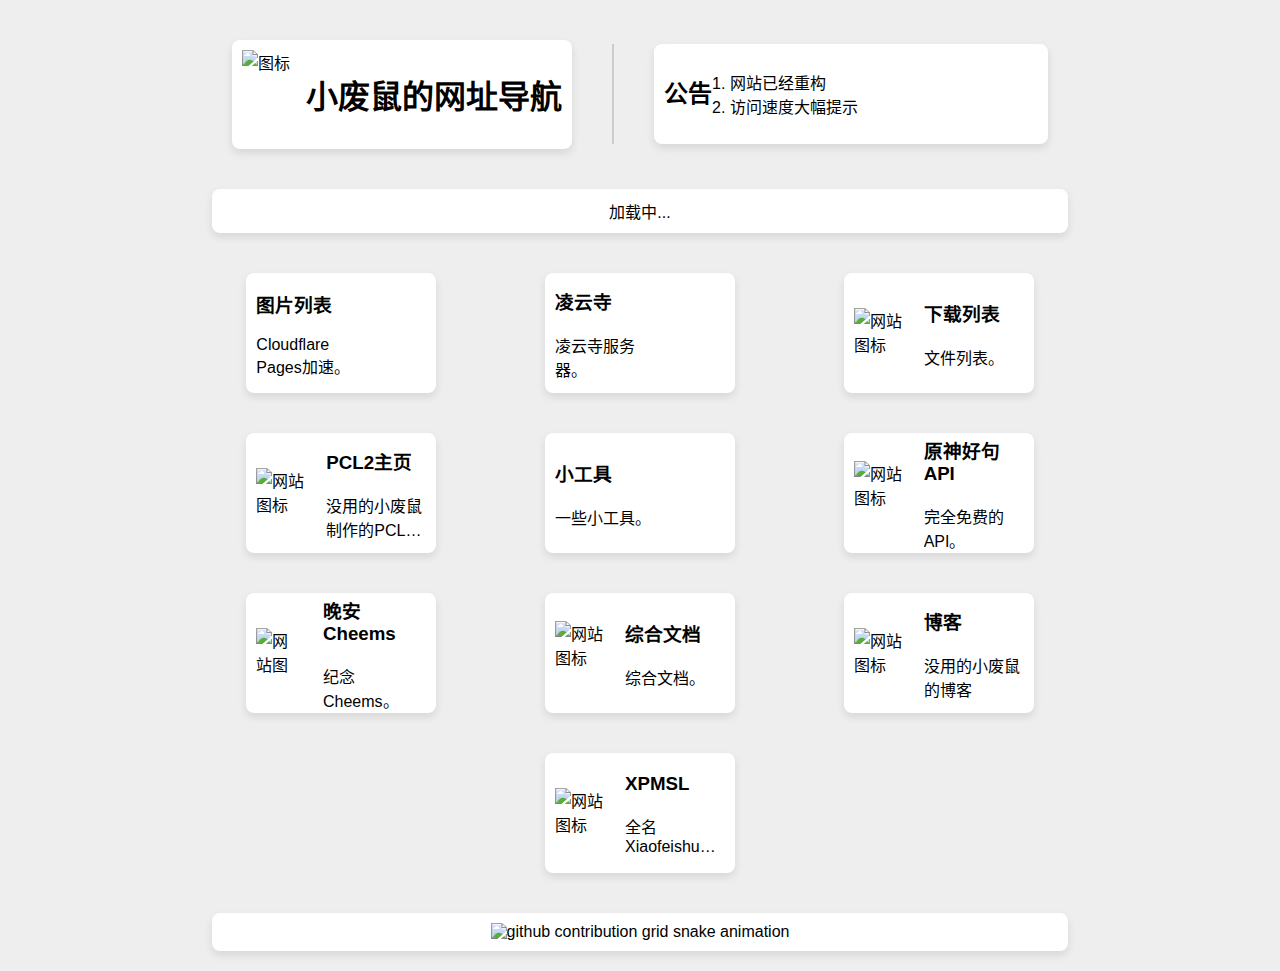
==== index.html @ bbdb9bb3 "更新 index.html" ====
<!DOCTYPE html>
<html lang="zh-cn">

<head>
  <meta charset="UTF-8">
  <meta name="viewport" content="width=device-width, initial-scale=1.0">
  <title>小废鼠的网址导航</title>
  <link rel="shortcut icon" type="image/ico" href="https://xiaofeishu-picture.pages.dev/picture/5.png">
  <style>
    body {
      margin: 0 15%;
      font-family: Arial, sans-serif;
      background-color: #eeeeee;
    }

    .top-container {
      display: flex;
      justify-content: space-around;
      align-items: center;
      margin: 20px;
    }

    .card-link {
      text-decoration: none;
      color: inherit;
    }

    .card-link:hover .card {
      box-shadow: 0 8px 16px rgba(0, 0, 0, 0.2);
    }

    .card {
      box-shadow: 0 4px 8px rgba(0, 0, 0, 0.1);
      margin: 20px;
      padding: 10px;
      border-radius: 8px;
      background-color: white;
      display: flex;
      align-items: center;
      gap: 20px;
      /*max-width: 70%;
      min-width: 70%;*/
      width: 170px;
      height: 100px;
      transition: all 1s ease;
    }

    @media (max-width: 650px) {
      .card {
        flex-direction: column;
        /* 切换为垂直布局 */
        max-width: none;
        /* 移除最大宽度限制，允许卡片填满容器 */
        margin: 20px 0;
        /* 调整边距 */
      }

    }

    .card_b {
      box-shadow: 0 4px 8px rgba(0, 0, 0, 0.1);
      margin: 20px;
      padding: 10px;
      border-radius: 8px;
      background-color: white;
      display: flex;
    }

    .small-card img {
      width: 50px;
      /* 或根据需要调整 */
      height: 50px;
      /* 保持图标的宽高比 */
    }

    .card-content {
      flex-grow: 1;
    }

    .divider {
      height: 100px;
      /* 调整分割线高度 */
      width: 2px;
      /* 分割线宽度 */
      background-color: #ccc;
      /* 分割线颜色 */
      margin: 0 20px;
      /* 分割线的左右间距 */
    }

    .card-container {
      display: flex;
      flex-wrap: wrap;
      justify-content: space-around;
    }

    .announcement-card {
      flex-grow: 1;
      /* 确保卡片可以根据内容伸展 */
      text-align: right;
      float: right;
      max-width: 50%;
    }

    .small-card {
      flex-basis: 15px;
    }

    @media (max-width: 768px) {
      .top-container {
        flex-direction: column;
        /* 移动端改为垂直布局 */
      }

      .divider {
        width: 80%;
        /* 调整为水平分割线 */
        height: 2px;
        margin: 20px auto;
        /* 居中显示 */
      }

      .card {
        height: 175px;
      }
    }

    a {
      color: #000000;
      text-decoration: none;
      font-style: normal;
    }

    #announcement-content {
      text-align: left;
    }

    large-card {
      flex-grow: 1;
      text-align: left;
      float: left;
    }

    .center {
      text-align: center;
    }

    .card-content p {
      display: -webkit-box;
      -webkit-line-clamp: 2;
      /* 限制在两行 */
      -webkit-box-orient: vertical;
      overflow: hidden;
      text-overflow: ellipsis;
      width: 100px;
      /* 或者任何适合你设计的宽度 */
    }
  </style>
  <style>
    .card-link {
      position: relative;
      display: inline-block;
      /* 或者 block，取决于你的布局需求 */
    }

    .tooltip-content {
      visibility: hidden;
      width: 120px;
      background-color: black;
      color: #fff;
      text-align: center;
      border-radius: 6px;
      padding: 5px 0;

      /* 位置调整 */
      position: absolute;
      z-index: 1;
      bottom: 90%;
      /* 默认在上方显示 */
      left: 50%;
      transform: translateX(-50%);

      opacity: 0;
      transition: opacity 0.3s ease-in-out;
    }

    .card-link:hover .tooltip-content {
      visibility: visible;
      opacity: 1;
    }
  </style>
  <style>
    @keyframes cardSlideUp {
      0% {
        opacity: 0;
        transform: translateY(20px);
      }

      100% {
        opacity: 1;
        transform: translateY(0);
      }
    }

    .card-animation {
      animation-name: cardSlideUp;
      animation-duration: 0.8s;
      animation-fill-mode: both;
    }
  </style>
  <script>
    document.addEventListener('DOMContentLoaded', function () {
      const cards = document.querySelectorAll('.card');
      cards.forEach((card, index) => {
        // 为每个卡片设置不同的动画延迟
        card.style.animationDelay = `${index * 0.1}s`;
        card.classList.add('card-animation');
      });
    });

  </script>
  <script>
    document.addEventListener('DOMContentLoaded', function () {
      var tooltipContainers = document.querySelectorAll('.tooltip-container');

      tooltipContainers.forEach(function (container) {
        var tooltip = container.querySelector('.tooltip-content');
        container.addEventListener('mouseenter', function () {
          // 检查如果元素靠近顶部
          var elemRect = container.getBoundingClientRect();
          if (elemRect.top < window.innerHeight / 2) {
            // 如果元素在视口的上半部分，显示提示框在下方
            tooltip.classList.add('tooltip-bottom');
          } else {
            // 否则，显示在上方（默认）
            tooltip.classList.remove('tooltip-bottom');
          }
        });
      });
    });


  </script>
  <script src="https://ymh-resource-files.pages.dev/js/xn.js"></script>
</head>

<body>

  <div class="top-container">
    <a href="https://ymh0000123.github.io/">
      <div class="card_b large-card">
        <img src="https://xiaofeishu-picture2.pages.dev/picture/5.webp" alt="图标" style="width: 64px;height: 64px;">
        <h1>小废鼠的网址导航</h1>
      </div>
    </a>

    <div class="divider"></div>

    <div class="announcement-card card_b">
      <h2>公告</h2>
      <p id="announcement-content">加载中...</p>
    </div>
  </div>

  <div class="card_b" style="display: flex; justify-content: center; align-items: center; height: 10%;">
    <span id="ys">加载中...</span>
  </div>

  <div class="card-container">
    <a href="https://xiaofeishu-picture.pages.dev/" class="card-link">
      <div class="card small-card">
        <div class="card-content">
          <h3>图片列表</h3>
          <p>Cloudflare Pages加速。</p>
        </div>
      </div>
      <div class="tooltip-content">Cloudflare Pages加速</div>
    </a>

    <a href="https://ymh0000123.github.io/lingyunshu.github.io/index.html" class="card-link">
      <div class="card small-card">
        <div class="card-content">
          <h3>凌云寺</h3>
          <p>凌云寺服务器。</p>
        </div>
      </div>
      <div class="tooltip-content">凌云寺服务器</div>
    </a>
    <a href="https://ymh0000123.github.io/download-links/index.html" class="card-link">
      <div class="card small-card">
        <img src="https://xiaofeishu-picture2.pages.dev/picture/202402161807.webp" alt="网站图标">
        <div class="card-content">
          <h3>下载列表</h3>
          <p>文件列表。</p>
        </div>
      </div>
      <div class="tooltip-content">文件列表</div>
    </a>
    <a href="https://ymh0000123.github.io/xiaofeisu_index_pcl2/index.html" class="card-link">
      <div class="card small-card">
        <img src="https://xiaofeishu-picture2.pages.dev/picture/20230531194006.webp" alt="网站图标">
        <div class="card-content">
          <h3>PCL2主页</h3>
          <p>没用的小废鼠制作的PCL主页。</p>
        </div>
      </div>
      <div class="tooltip-content">没用的小废鼠制作的PCL主页</div>
    </a>
    <a href="https://ymh0000123.github.io/tools/index.html" class="card-link">
      <div class="card small-card">
        <div class="card-content">
          <h3>小工具</h3>
          <p>一些小工具。</p>
        </div>
      </div>
      <div class="tooltip-content">一些小工具</div>
    </a>
    <a href="https://ymh0000123.github.io/Genshin-Good-words/" class="card-link">
      <div class="card small-card">
        <img src="https://xiaofeishu-picture2.pages.dev/picture/ico.webp" alt="网站图标" style="width: 74px;height: 64px;">
        <div class="card-content">
          <h3>原神好句API</h3>
          <p>完全免费的API。</p>
        </div>
      </div>
      <div class="tooltip-content">完全免费的API</div>
    </a>
    <a href="https://ymh0000123.github.io/Goodbye-cheems/index.html" class="card-link">
      <div class="card small-card">
        <img src="https://ymh0000123.github.io/Goodbye-cheems/psc.jpg" alt="网站图标">
        <div class="card-content">
          <h3>晚安Cheems</h3>
          <p>纪念Cheems。</p>
        </div>
      </div>
      <div class="tooltip-content">纪念Cheems</div>
    </a>
    <a href="https://ymh0000123.github.io/dochub/index.html" class="card-link">
      <div class="card small-card">
        <img src="https://xiaofeishu-picture2.pages.dev/picture/ico.webp" alt="网站图标" style="width: 74px;height: 64px;">
        <div class="card-content">
          <h3>综合文档</h3>
          <p>综合文档。</p>
        </div>
      </div>
      <div class="tooltip-content">综合文档</div>
    </a>
    <a href="https://xiaofeishu-boke.netlify.app/" class="card-link">
      <div class="card small-card">
        <img src="https://xiaofeishu-picture2.pages.dev/picture/6.webp" alt="网站图标">
        <div class="card-content">
          <h3>博客</h3>
          <p>没用的小废鼠的博客</p>
        </div>
      </div>
      <div class="tooltip-content">没用的小废鼠的博客</div>
    </a>
    <a href="https://ymh0000123.github.io/XPMSL/" class="card-link">
      <div class="card small-card">
        <img src="https://xiaofeishu-picture2.pages.dev/picture/5.webp" alt="网站图标">
        <div class="card-content">
          <h3>XPMSL</h3>
          <p>全名Xiaofeishu Python Minecraft Server Launcher</p>
        </div>
      </div>
      <div class="tooltip-content">全名Xiaofeishu Python Minecraft Server Launcher</div>
    </a>
  </div>
  <div class="card_b" style="display: flex; justify-content: center; align-items: center; height: 3%;">
    <img alt="github contribution grid snake animation"
      src="https://raw.cachefly.998111.xyz/ymh0000123/ymh0000123/output/github-contribution-grid-snake.svg"
      style="max-width:100%; display: block; margin: 0 auto;">
  </div>
  <script>
    // 获取公告内容
    fetch('announcement.txt')
      .then(response => {
        // 检查响应状态
        if (!response.ok) {
          throw new Error('无法获取公告内容');
        }
        // 将响应转换为文本
        return response.text();
      })
      .then(text => {
        // 将文本内容填充到公告卡片中
        document.getElementById('announcement-content').innerText = text;
      })
      .catch(error => {
        // 显示错误信息
        document.getElementById('announcement-content').innerText = '加载公告内容时出错: ' + error.message;
        console.error('获取公告内容时出错:', error);
      });
  </script>
  <script>
    //原神好句api by没用的小废鼠
    fetch('https://unpkg.com/genshin-good-words/Good-words.txt')
      .then(response => response.text())
      .then(data => {
        const lines = data.split('\n');
        const randomLine = lines[Math.floor(Math.random() * lines.length)];
        document.getElementById('ys').innerText = randomLine;
      })
      .catch(error => {
        console.error('原神好句API出现错误 Error fetching ys:', error);
      });
  </script>
</body>

</html>
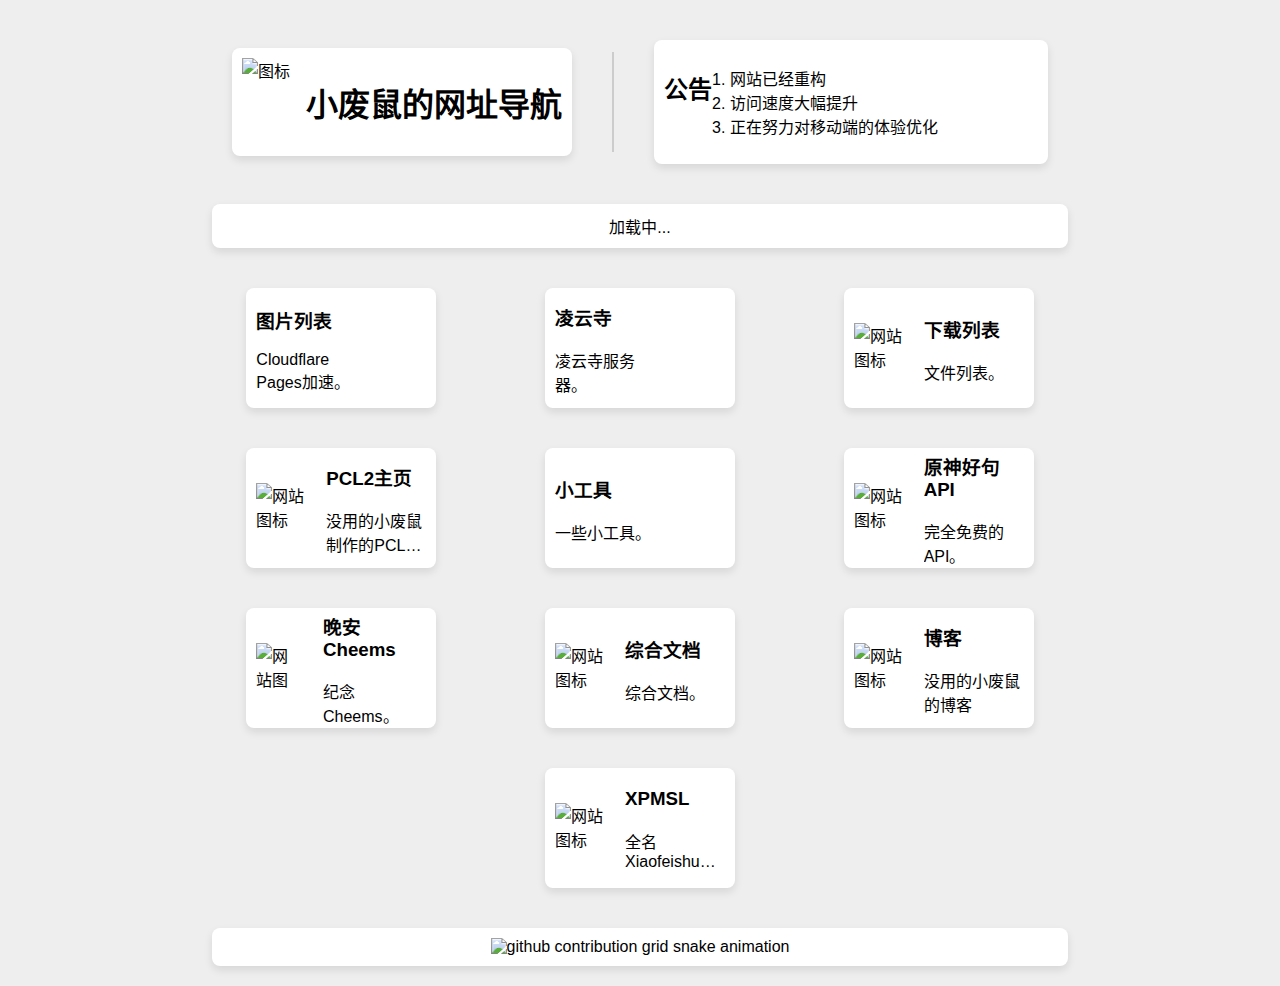
==== commit f76fc94e: "1" ====
--- a/index.html
+++ b/index.html
@@ -45,7 +45,7 @@
       transition: all 1s ease;
     }
 
-    @media (max-width: 650px) {
+    @media (max-width: 768px) {
       .card {
         flex-direction: column;
         /* 切换为垂直布局 */
@@ -121,7 +121,8 @@
       }
 
       .card {
-        height: 175px;
+        height: 210px;
+        width: 100px;
       }
     }
 
@@ -204,7 +205,7 @@
 
     .card-animation {
       animation-name: cardSlideUp;
-      animation-duration: 0.8s;
+      animation-duration: 1.5s;
       animation-fill-mode: both;
     }
   </style>
@@ -317,7 +318,7 @@
     </a>
     <a href="https://ymh0000123.github.io/Genshin-Good-words/" class="card-link">
       <div class="card small-card">
-        <img src="https://xiaofeishu-picture2.pages.dev/picture/ico.webp" alt="网站图标" style="width: 74px;height: 64px;">
+        <img src="https://xiaofeishu-picture2.pages.dev/picture/ico.webp" alt="网站图标" style="width: 58.3333333333px;height: 50px;">
         <div class="card-content">
           <h3>原神好句API</h3>
           <p>完全免费的API。</p>
@@ -337,7 +338,7 @@
     </a>
     <a href="https://ymh0000123.github.io/dochub/index.html" class="card-link">
       <div class="card small-card">
-        <img src="https://xiaofeishu-picture2.pages.dev/picture/ico.webp" alt="网站图标" style="width: 74px;height: 64px;">
+        <img src="https://xiaofeishu-picture2.pages.dev/picture/ico.webp" alt="网站图标" style="width: 58.3333333333px;height: 50px;">
         <div class="card-content">
           <h3>综合文档</h3>
           <p>综合文档。</p>
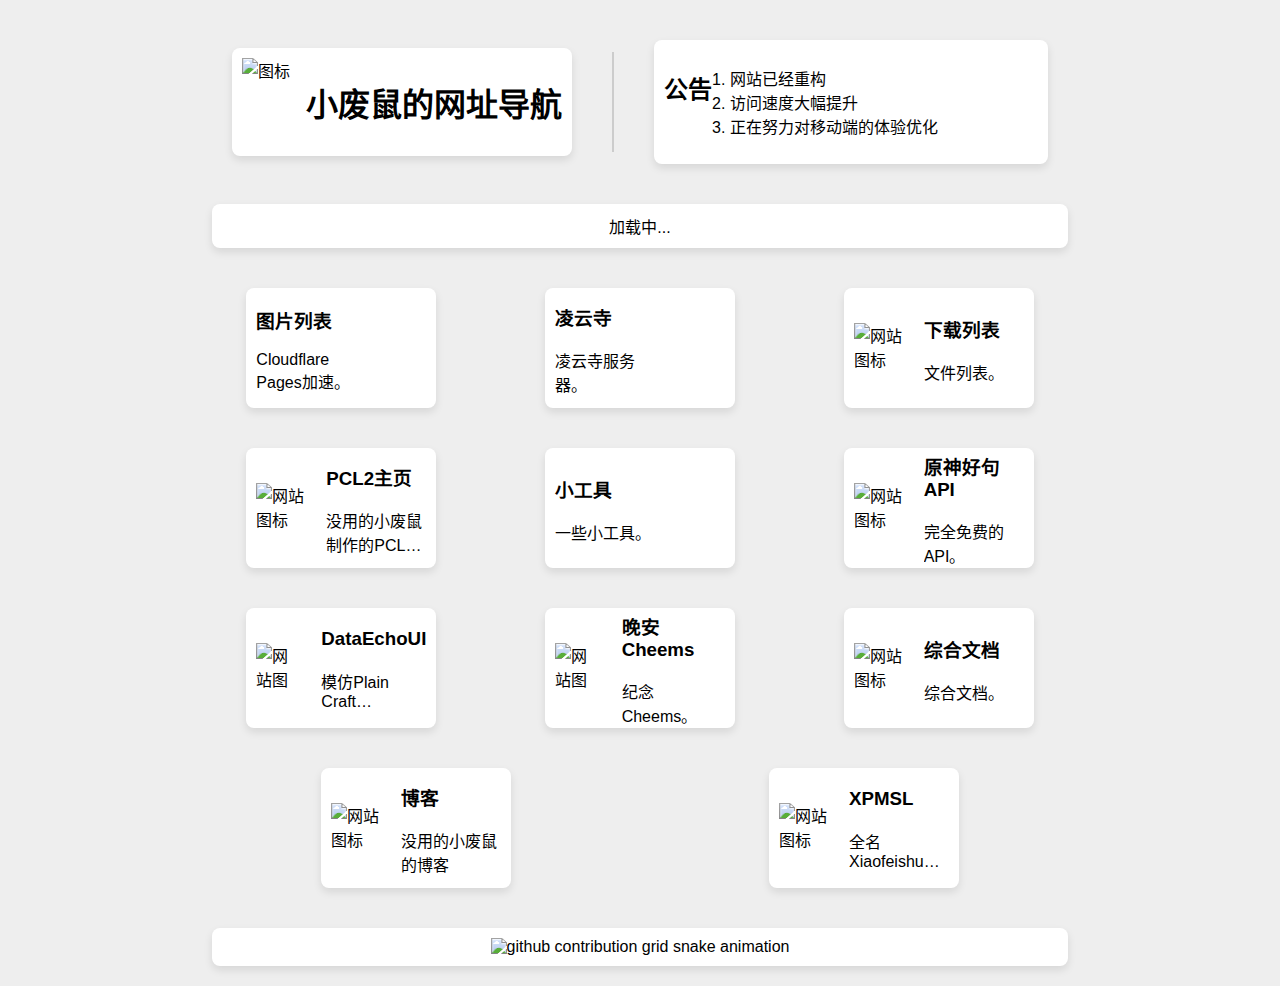
==== commit 4011d7e9: "更新 index.html" ====
--- a/index.html
+++ b/index.html
@@ -325,6 +325,16 @@
         </div>
       </div>
       <div class="tooltip-content">完全免费的API</div>
+    </a>
+    <a href="https://ymh0000123.github.io/DataEchoUI/" class="card-link">
+      <div class="card small-card">
+        <img src="https://xiaofeishu-picture2.pages.dev/picture/ico.webp" alt="网站图标" style="width: 58.3333333333px;height: 50px;">
+        <div class="card-content">
+          <h3>DataEchoUI</h3>
+          <p>模仿Plain Craft Launcher 2的ui。</p>
+        </div>
+      </div>
+      <div class="tooltip-content">模仿Plain Craft Launcher 2的ui</div>
     </a>
     <a href="https://ymh0000123.github.io/Goodbye-cheems/index.html" class="card-link">
       <div class="card small-card">
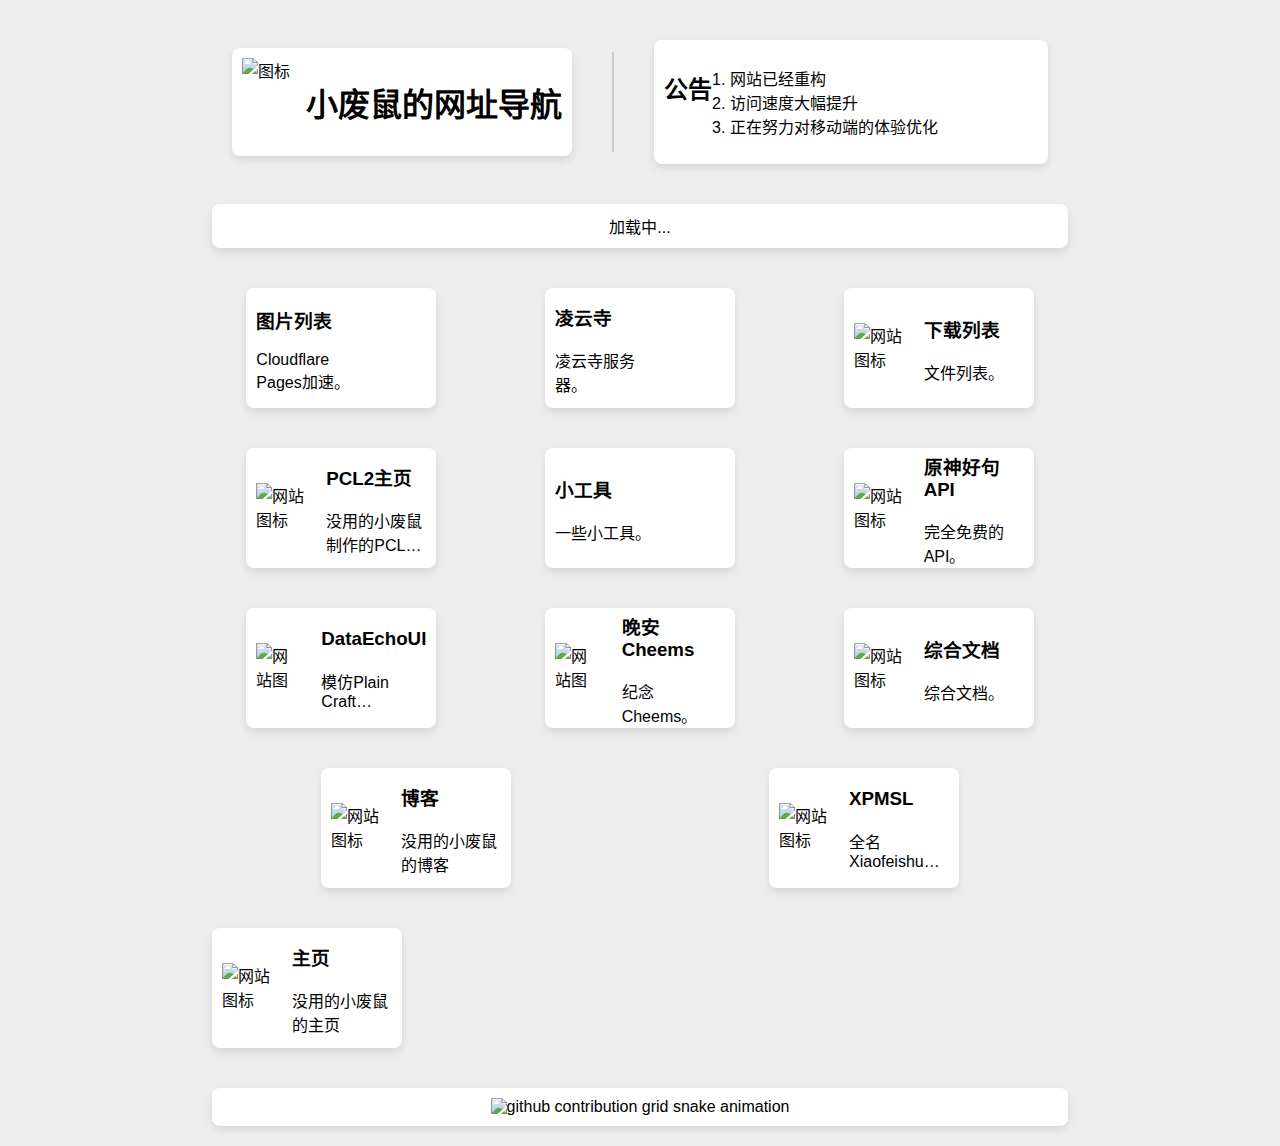
==== commit a2f079d0: "Update index.html" ====
--- a/index.html
+++ b/index.html
@@ -377,6 +377,16 @@
       <div class="tooltip-content">全名Xiaofeishu Python Minecraft Server Launcher</div>
     </a>
   </div>
+  <a href="https://xn--tiqx05ai2bf02h27g.pages.dev/" class="card-link">
+    <div class="card small-card">
+      <img src="https://xiaofeishu-picture2.pages.dev/picture/6.webp" alt="网站图标">
+      <div class="card-content">
+        <h3>主页</h3>
+        <p>没用的小废鼠的主页</p>
+      </div>
+    </div>
+    <div class="tooltip-content">没用的小废鼠的主页</div>
+  </a>
   <div class="card_b" style="display: flex; justify-content: center; align-items: center; height: 3%;">
     <img alt="github contribution grid snake animation"
       src="https://raw.cachefly.998111.xyz/ymh0000123/ymh0000123/output/github-contribution-grid-snake.svg"
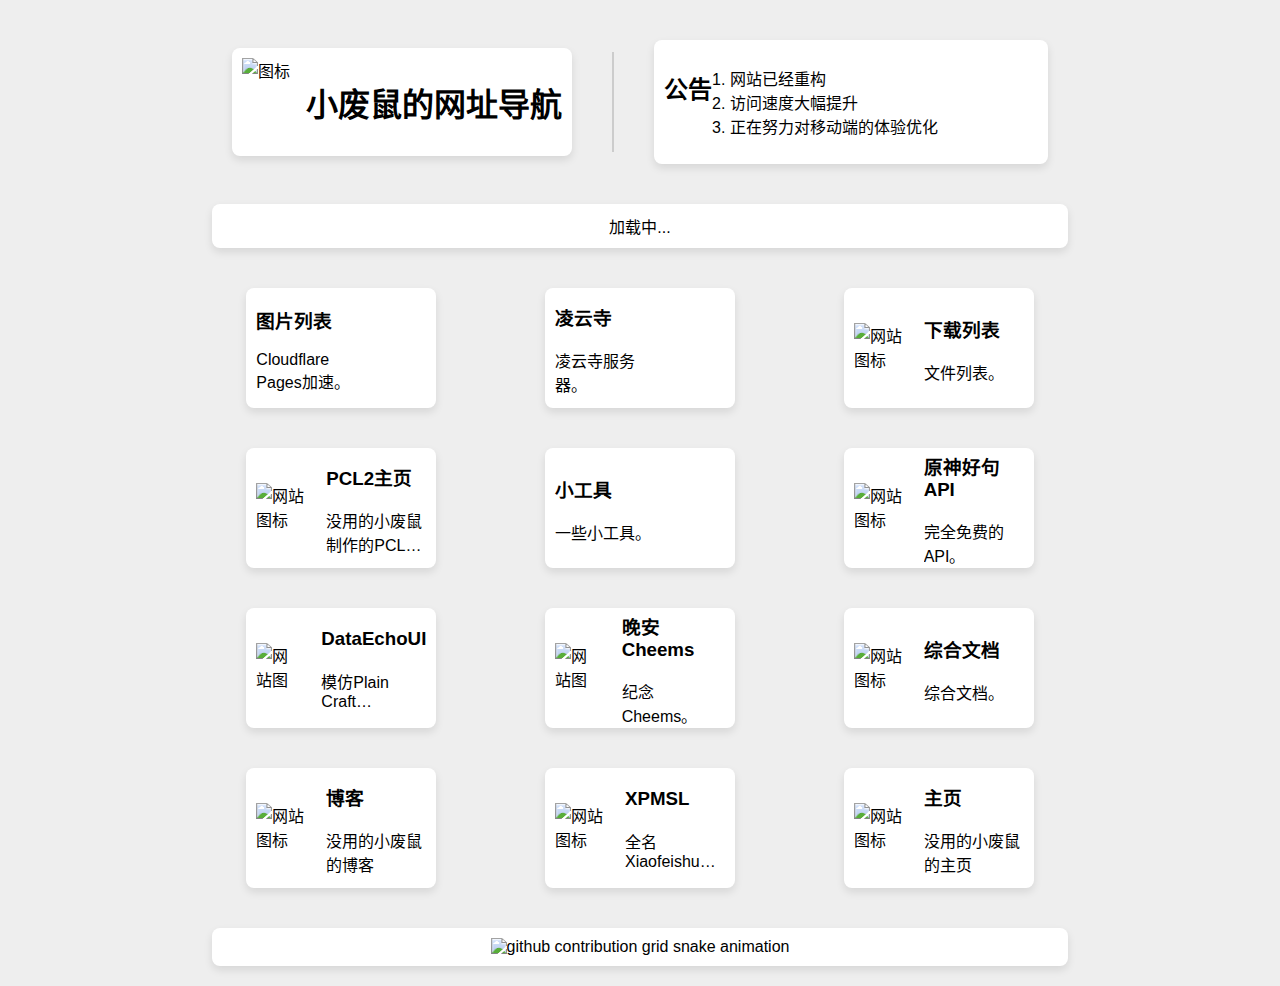
==== commit e1f7d9c2: "Update index.html" ====
--- a/index.html
+++ b/index.html
@@ -376,17 +376,18 @@
       </div>
       <div class="tooltip-content">全名Xiaofeishu Python Minecraft Server Launcher</div>
     </a>
+    <a href="https://xn--tiqx05ai2bf02h27g.pages.dev/" class="card-link">
+      <div class="card small-card">
+        <img src="https://xiaofeishu-picture2.pages.dev/picture/6.webp" alt="网站图标">
+        <div class="card-content">
+          <h3>主页</h3>
+          <p>没用的小废鼠的主页</p>
+        </div>
+      </div>
+      <div class="tooltip-content">没用的小废鼠的主页</div>
+    </a>
   </div>
-  <a href="https://xn--tiqx05ai2bf02h27g.pages.dev/" class="card-link">
-    <div class="card small-card">
-      <img src="https://xiaofeishu-picture2.pages.dev/picture/6.webp" alt="网站图标">
-      <div class="card-content">
-        <h3>主页</h3>
-        <p>没用的小废鼠的主页</p>
-      </div>
-    </div>
-    <div class="tooltip-content">没用的小废鼠的主页</div>
-  </a>
+  
   <div class="card_b" style="display: flex; justify-content: center; align-items: center; height: 3%;">
     <img alt="github contribution grid snake animation"
       src="https://raw.cachefly.998111.xyz/ymh0000123/ymh0000123/output/github-contribution-grid-snake.svg"
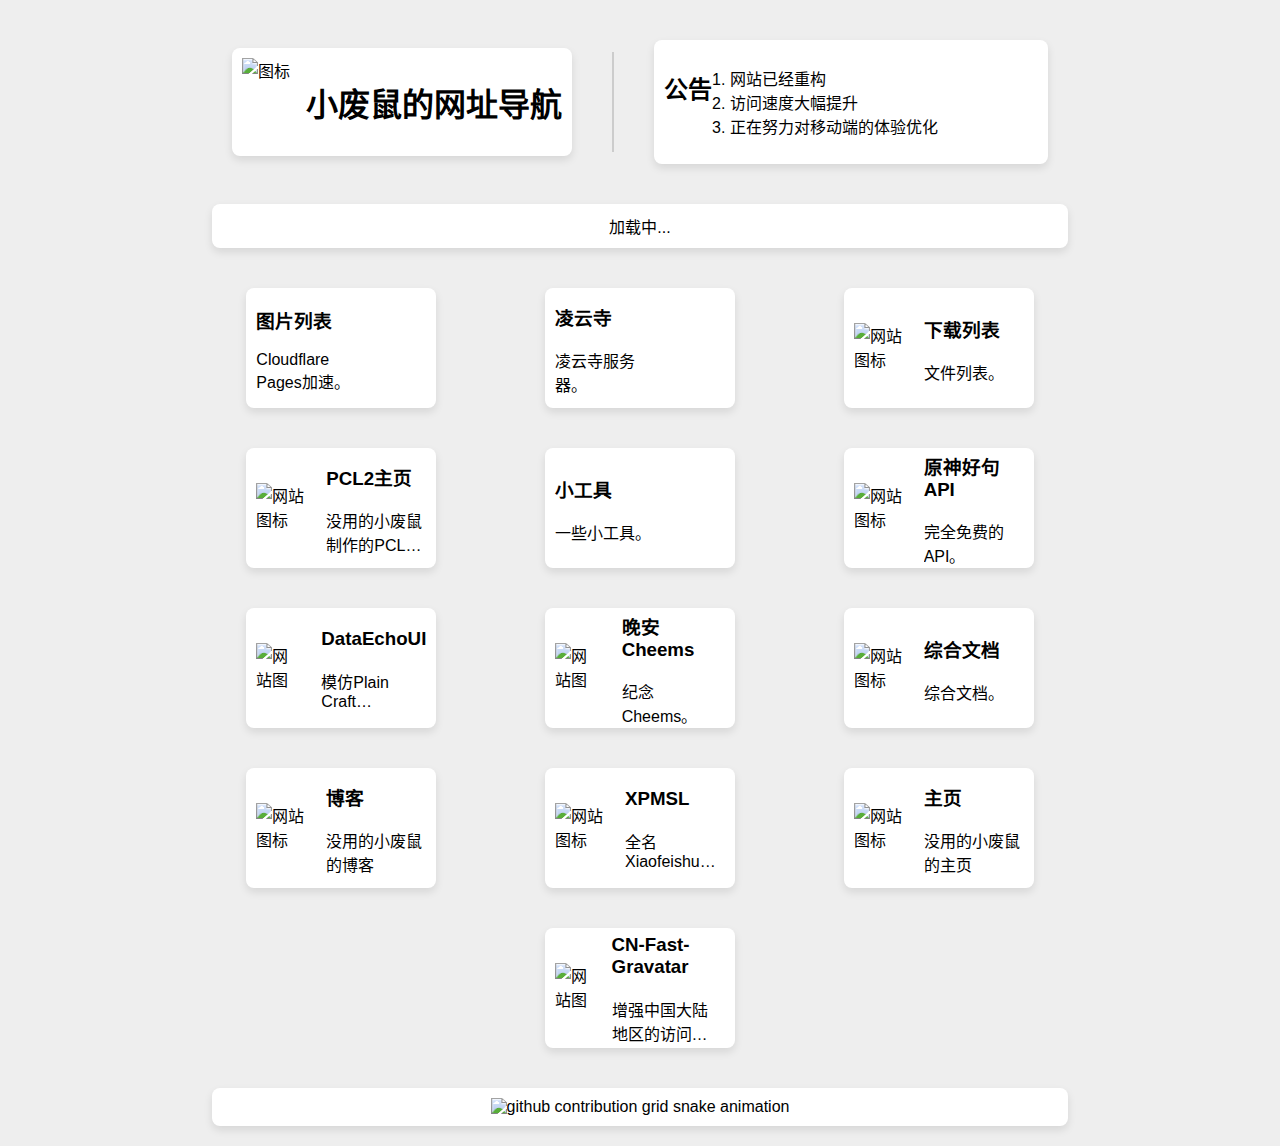
==== commit f275ce79: "Update index.html" ====
--- a/index.html
+++ b/index.html
@@ -385,6 +385,16 @@
         </div>
       </div>
       <div class="tooltip-content">没用的小废鼠的主页</div>
+    </a>
+    <a href="https://cn-fast-gravatar.pages.dev/" class="card-link">
+      <div class="card small-card">
+        <img src="https://xiaofeishu-picture2.pages.dev/picture/6.webp" alt="网站图标">
+        <div class="card-content">
+          <h3>CN-Fast-Gravatar</h3>
+          <p>增强中国大陆地区的访问Gravatar</p>
+        </div>
+      </div>
+      <div class="tooltip-content">增强中国大陆地区的访问Gravatar</div>
     </a>
   </div>
   
